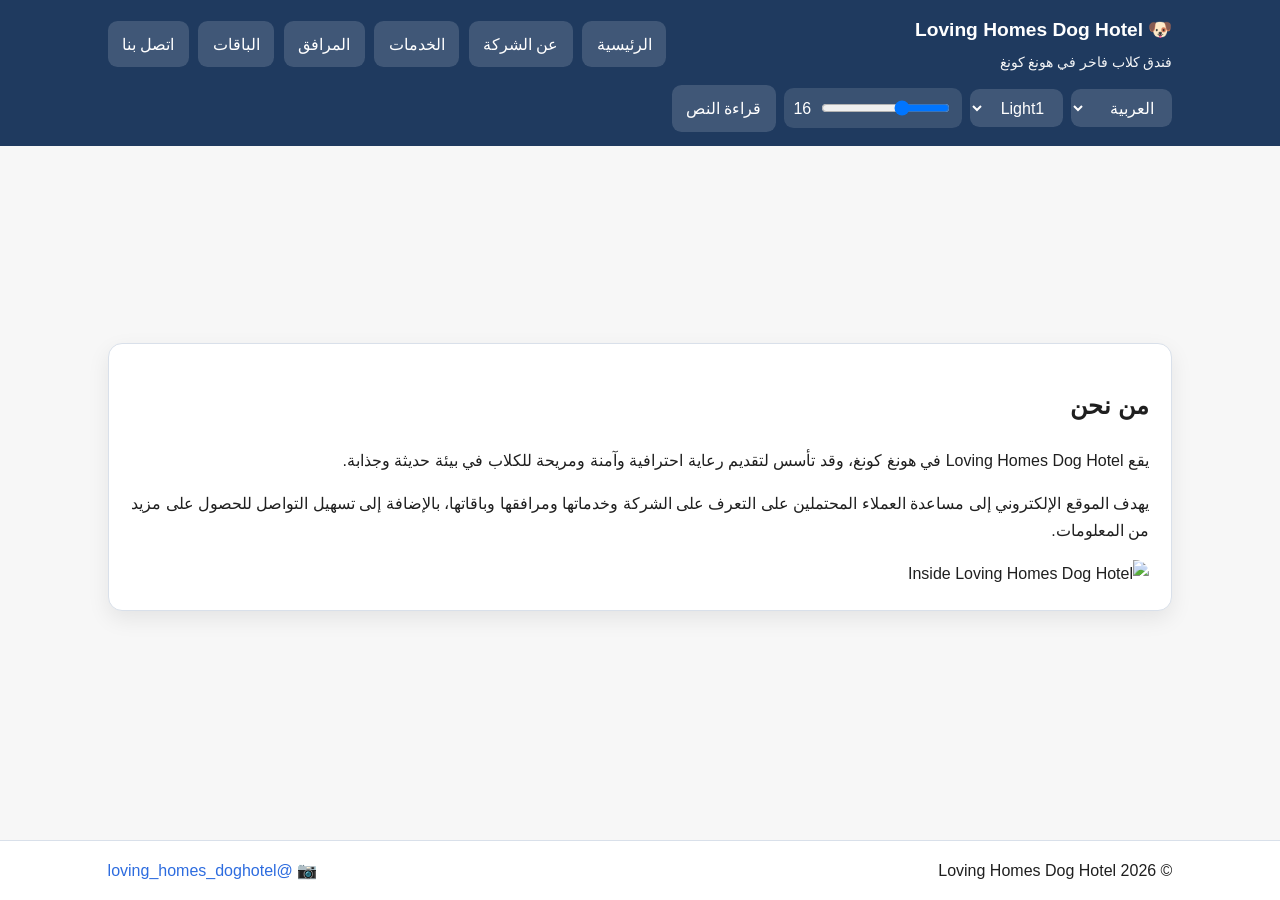
==== about.html @ 3e8c82b7 "Add files via upload" ====
<!DOCTYPE html>
<html lang="ar">
<head>
  <meta charset="UTF-8">
  <meta name="viewport" content="width=device-width, initial-scale=1.0">
  <title>About | Loving Homes Dog Hotel</title>
  <link rel="stylesheet" href="style.css">
</head>
<body>

<div class="site-shell">

<header class="topbar">
  <div class="topbar-inner">

    <div class="brand">
      <span
        data-ar="🐶 Loving Homes Dog Hotel"
        data-en="🐶 Loving Homes Dog Hotel"
        data-zh="🐶 Loving Homes 狗狗酒店">
        🐶 Loving Homes Dog Hotel
      </span>

      <small
        data-ar="فندق كلاب فاخر في هونغ كونغ"
        data-en="A premium dog hotel in Hong Kong"
        data-zh="位于香港的高端狗狗酒店">
        فندق كلاب فاخر في هونغ كونغ
      </small>
    </div>

    <nav class="nav-links">
      <button class="nav-btn" onclick="goPage('index.html')" data-ar="الرئيسية" data-en="Home" data-zh="首页">الرئيسية</button>
      <button class="nav-btn" onclick="goPage('about.html')" data-ar="عن الشركة" data-en="About" data-zh="关于我们">عن الشركة</button>
      <button class="nav-btn" onclick="goPage('services.html')" data-ar="الخدمات" data-en="Services" data-zh="服务">الخدمات</button>
      <button class="nav-btn" onclick="goPage('facilities.html')" data-ar="المرافق" data-en="Facilities" data-zh="设施">المرافق</button>
      <button class="nav-btn" onclick="goPage('packages.html')" data-ar="الباقات" data-en="Packages" data-zh="套餐">الباقات</button>
      <button class="nav-btn" onclick="goPage('contact.html')" data-ar="اتصل بنا" data-en="Contact" data-zh="联系我们">اتصل بنا</button>
    </nav>

    <div class="controls">
      <select class="control-btn" onchange="changeLanguage(this.value)">
        <option value="ar">العربية</option>
        <option value="en">English</option>
        <option value="zh">中文</option>
      </select>

      <select class="control-btn" onchange="changeTheme(this.value)">
        <option value="light1">Light1</option>
        <option value="light2">Light2</option>
        <option value="dark1">Dark1</option>
        <option value="dark2">Dark2</option>
      </select>

      <label class="font-control">
        <input type="range" min="10" max="27" value="16" oninput="changeFont(this.value)">
        <span id="fontValue">16</span>
      </label>

      <button class="control-btn" onclick="readSelectedText()" data-ar="قراءة النص" data-en="Read text" data-zh="朗读文本">قراءة النص</button>
    </div>

  </div>
</header>

<main class="container">

  <section class="card">
    <h1 data-ar="من نحن" data-en="Who we are" data-zh="关于我们">من نحن</h1>

    <p
      data-ar="يقع Loving Homes Dog Hotel في هونغ كونغ، وقد تأسس لتقديم رعاية احترافية وآمنة ومريحة للكلاب في بيئة حديثة وجذابة."
      data-en="Loving Homes Dog Hotel is located in Hong Kong and was created to provide professional, safe, and comfortable dog care in a modern and attractive environment."
      data-zh="Loving Homes 狗狗酒店位于香港，致力于在现代舒适的环境中为狗狗提供专业、安全的照护。">
      يقع Loving Homes Dog Hotel في هونغ كونغ، وقد تأسس لتقديم رعاية احترافية وآمنة ومريحة للكلاب في بيئة حديثة وجذابة.
    </p>

    <p
      data-ar="يهدف الموقع الإلكتروني إلى مساعدة العملاء المحتملين على التعرف على الشركة وخدماتها ومرافقها وباقاتها، بالإضافة إلى تسهيل التواصل للحصول على مزيد من المعلومات."
      data-en="The website helps potential customers learn about the company, its services, facilities, and packages, while making it easier to contact the business for more information."
      data-zh="本网站帮助潜在客户了解公司的服务、设施和套餐，并方便他们联系酒店获取更多信息。">
      يهدف الموقع الإلكتروني إلى مساعدة العملاء المحتملين على التعرف على الشركة وخدماتها ومرافقها وباقاتها، بالإضافة إلى تسهيل التواصل للحصول على مزيد من المعلومات.
    </p>

    <img src="../imag/dog-hotel.jpg" alt="Inside Loving Homes Dog Hotel" class="media-img">
  </section>

</main>

<footer class="footer">
  <div class="footer-inner">
    <span>© 2026 Loving Homes Dog Hotel</span>
    <a href="https://www.instagram.com/loving_homes_doghotel" target="_blank" rel="noopener noreferrer">📷 @loving_homes_doghotel</a>
  </div>
</footer>

</div>

<script src="script.js"></script>
</body>
</html>
---- style.css ----
:root{
  --bg:#f7f7f7;
  --surface:#ffffff;
  --text:#1f1f1f;
  --muted:#5d6673;
  --header-bg:#1f3a5f;
  --header-text:#ffffff;
  --btn-bg:#2d6cdf;
  --btn-text:#ffffff;
  --btn-hover:#2458b8;
  --border:#d9e0ea;
  --shadow:0 8px 22px rgba(0,0,0,0.08);
  --base-font-size:16px;
  --radius:14px;
  --content-width:1100px;
}

*{
  box-sizing:border-box;
}

html{
  font-size:var(--base-font-size);
  scroll-behavior:smooth;
}

body{
  margin:0;
  font-family:Arial, Helvetica, sans-serif;
  background:var(--bg);
  color:var(--text);
  line-height:1.7;
  font-size:1rem;
}

img,
video{
  max-width:100%;
  display:block;
}

a{
  color:inherit;
}

.site-shell{
  min-height:100vh;
  display:flex;
  flex-direction:column;
}

.topbar{
  background:var(--header-bg);
  color:var(--header-text);
}

.topbar-inner{
  max-width:var(--content-width);
  margin:auto;
  padding:0.9em 1.1em;
  display:flex;
  justify-content:space-between;
  align-items:center;
  flex-wrap:wrap;
  gap:0.7em;
}

.brand{
  display:flex;
  flex-direction:column;
  gap:0.2em;
  font-size:1.2rem;
  font-weight:bold;
}

.brand small{
  font-size:0.85rem;
  font-weight:normal;
  opacity:0.95;
}

.nav-links{
  display:flex;
  gap:0.6em;
  flex-wrap:wrap;
}

.controls{
  display:flex;
  gap:0.5em;
  flex-wrap:wrap;
  align-items:center;
}

.nav-btn,
.control-btn,
.cta-btn{
  border:none;
  border-radius:0.6em;
  cursor:pointer;
  padding:0.6em 0.9em;
  font:inherit;
}

.nav-btn,
.control-btn{
  background:rgba(255,255,255,0.15);
  color:white;
}

.nav-btn:hover,
.control-btn:hover{
  background:rgba(255,255,255,0.25);
}

.cta-btn{
  background:var(--btn-bg);
  color:var(--btn-text);
  padding:0.7em 1.1em;
}

.cta-btn:hover{
  background:var(--btn-hover);
}

.font-control{
  display:flex;
  align-items:center;
  gap:0.5em;
  background:rgba(255,255,255,0.12);
  padding:0.4em 0.6em;
  border-radius:0.6em;
  color:white;
}

.font-control input{
  cursor:pointer;
}

.container{
  max-width:var(--content-width);
  margin:auto;
  padding:1.7em 1.1em;
}

.card{
  background:var(--surface);
  border:1px solid var(--border);
  border-radius:var(--radius);
  box-shadow:var(--shadow);
  padding:1.4em;
}

.hero-grid{
  display:grid;
  grid-template-columns:1fr 1fr;
  gap:1.4em;
}

.hero-image{
  border-radius:14px;
  cursor:pointer;
  width:100%;
  height:100%;
  object-fit:cover;
}

.cta-row{
  display:flex;
  gap:0.6em;
  flex-wrap:wrap;
  margin-top:1em;
}

.video-card{
  margin-top:1.4em;
}

.video-box{
  margin-top:0.9em;
  overflow:hidden;
  border-radius:14px;
}

.video-box video{
  width:100%;
  border-radius:14px;
}

.info-grid,
.service-block,
.package-block,
.feature-grid,
.contact-grid{
  display:grid;
  grid-template-columns:1fr 1fr;
  gap:1.2em;
  margin-top:1.2em;
}

.service-block,
.package-block{
  align-items:center;
}

.media-img{
  border-radius:14px;
  width:100%;
  object-fit:cover;
}

.package-list,
.feature-list{
  padding-inline-start:1.2em;
  margin:0.8em 0 0;
}

.package-price{
  display:inline-block;
  margin-top:0.8em;
  font-weight:bold;
  font-size:1.1rem;
}

.contact-form label{
  display:block;
  margin-top:0.6em;
  font-weight:bold;
}

.contact-form input,
.contact-form textarea,
.contact-form select{
  width:100%;
  padding:0.6em;
  margin-top:0.3em;
  border:1px solid var(--border);
  border-radius:0.5em;
  font:inherit;
  background:#fff;
  color:#111;
}

.contact-form button{
  margin-top:0.8em;
}

.contact-info p{
  margin:0 0 0.6em;
}

.footer{
  margin-top:2em;
  border-top:1px solid var(--border);
  background:var(--surface);
}

.footer-inner{
  max-width:var(--content-width);
  margin:auto;
  padding:1em 1.1em;
  display:flex;
  justify-content:space-between;
  flex-wrap:wrap;
  gap:0.7em;
}

.footer a{
  color:var(--btn-bg);
  text-decoration:none;
}

.footer a:hover{
  text-decoration:underline;
}

.bark-animate{
  animation:barkPop 0.4s;
}

@keyframes barkPop{
  0%{transform:scale(1)}
  50%{transform:scale(1.05)}
  100%{transform:scale(1)}
}

@media (max-width:900px){
  .hero-grid,
  .info-grid,
  .service-block,
  .package-block,
  .feature-grid,
  .contact-grid{
    grid-template-columns:1fr;
  }
}

select{
  background:white;
  color:#111;
  border:1px solid var(--border);
  padding:0.4em 0.5em;
  border-radius:0.4em;
  font:inherit;
}

select option{
  color:#111;
  background:white;
}
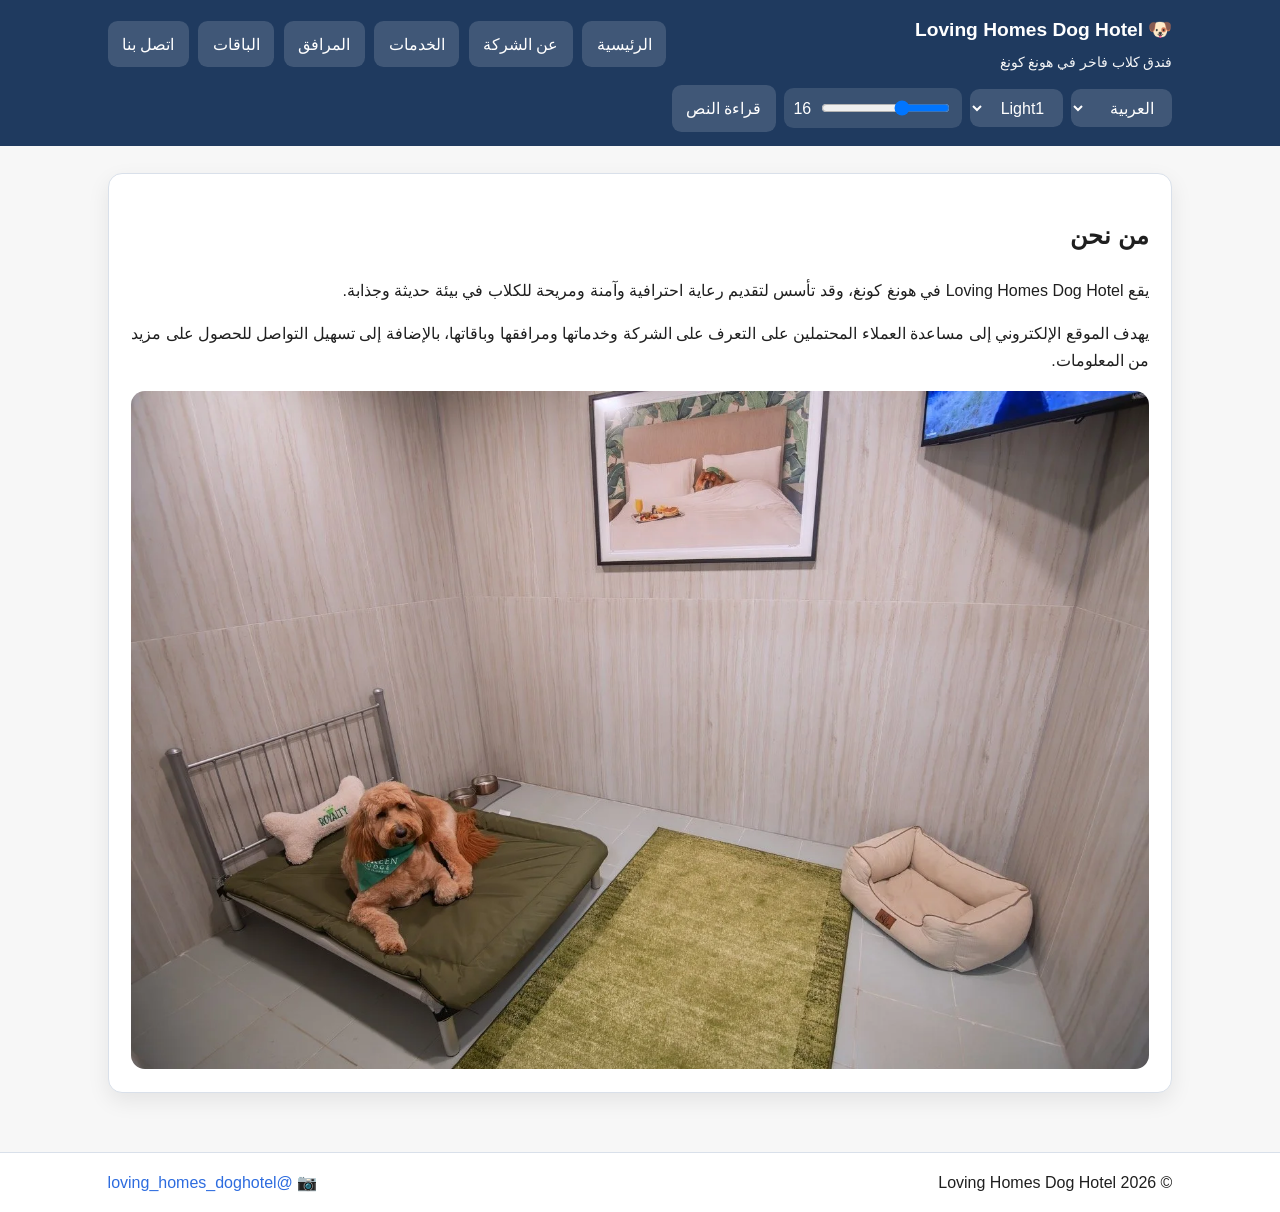
==== commit f46f9230: "Fix HTML formatting and add missing image file" ====
--- a/about.html
+++ b/about.html
@@ -82,7 +82,7 @@
       يهدف الموقع الإلكتروني إلى مساعدة العملاء المحتملين على التعرف على الشركة وخدماتها ومرافقها وباقاتها، بالإضافة إلى تسهيل التواصل للحصول على مزيد من المعلومات.
     </p>
 
-    <img src="../imag/dog-hotel.jpg" alt="Inside Loving Homes Dog Hotel" class="media-img">
+    <img src="dog-hotel.jpg" alt="Inside Loving Homes Dog Hotel" class="media-img">
   </section>
 
 </main>
@@ -98,4 +98,5 @@
 
 <script src="script.js"></script>
 </body>
-</html>+
+</html>
